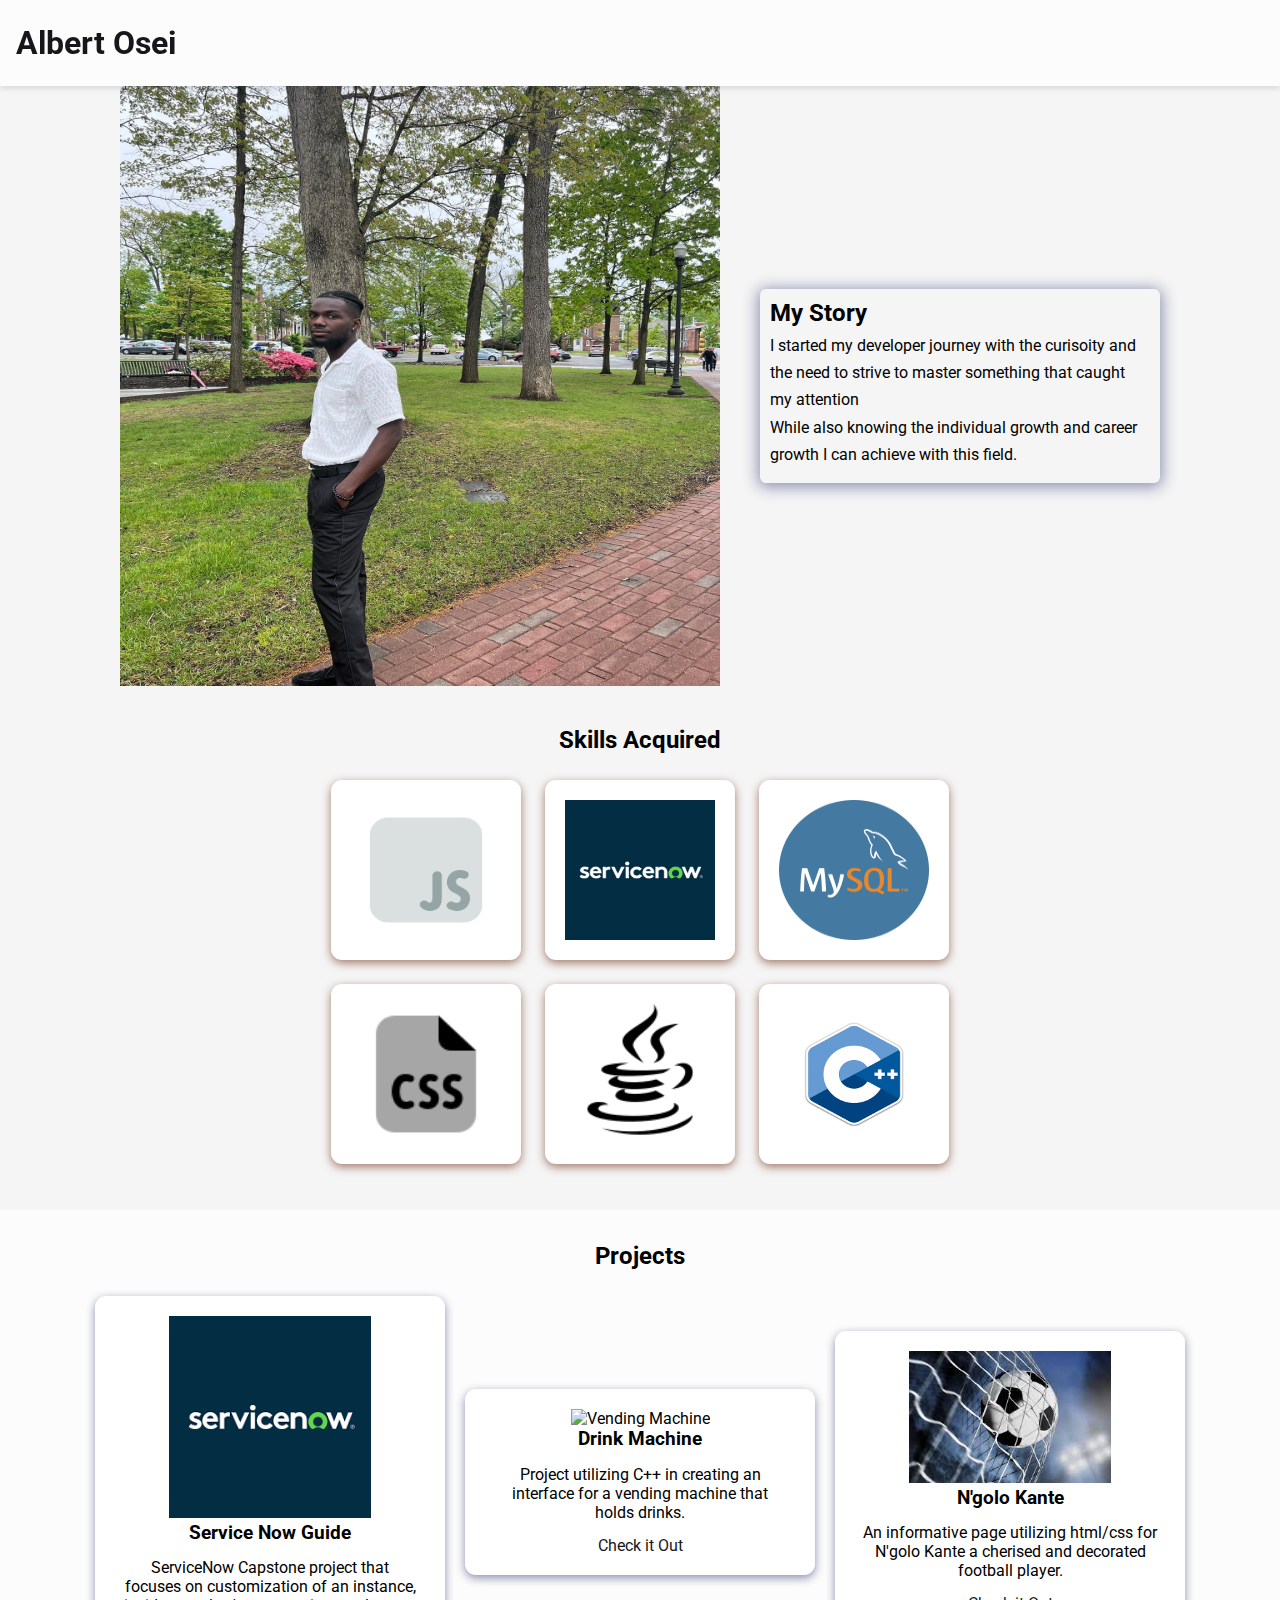
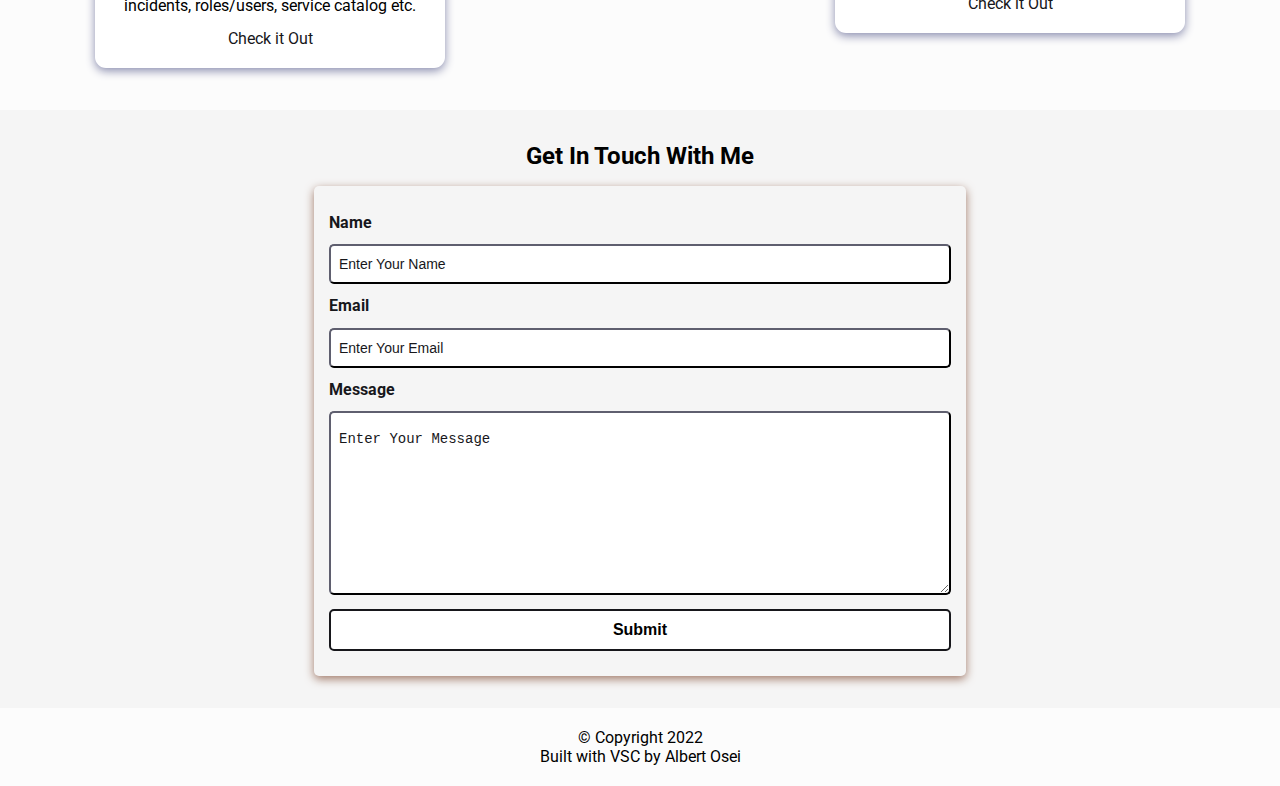
==== index.html @ f2a3d7dc "first commit" ====
<!DOCTYPE html>
<html lang="en">
<head>
    <meta charset="UTF-8">
    <meta http-equiv="X-UA-Compatible" content="IE=edge">
    <meta name="viewport" content="width=device-width,initial-scale=1.0">
    <title>Albert's Portfolio Site</title>
    <link rel="stylesheet" href="styles.css">

   
</head>








<body>
  

<!-- NAVIGATION BAR -->
  <nav>
    <h1>Albert Osei</h1>
    <ul class="navigation">
      <li><a href="#about" class="nav-link">About</a></li>
      <li><a href="#skills" class="nav-link">Skills</a>
      
      </li>
      <li><a href="#projects" class="nav-link">Projects</a></li>
      <li><a href="#contact" class="nav-link">Contact</a></li>
    </ul>
    <button class="burger-menu" id="burger-menu">
      <ion-icon class="bars" name="menu-outline"></ion-icon>
    </button>
</nav>


 <!--
<div class ="wrap">
    <table>
<tr> <img src="https://st.depositphotos.com/2101611/3925/v/600/depositphotos_39258143-stock-illustration-businessman-avatar-profile-picture.jpg" width="150" height="150" ></tr>
<tr>I enivision to create and bring into the world something never seen before. <br> Inspiring Developer! </tr>
 
</table>
</div>
-->

<section class="hero" id="about">
    <img 
      src="5B43AF93-CAD8-400E-AFCD-1ECDB737BDF1.jpg"
      alt="profile pic"
      loading="lazy"
      class="hero-img"
    />
    <div class="bio animate__animated animate__shakeX">
      <h2 class="bio-title">My Story</h2>
      <p class="bio-text">
       I started my developer journey with the curisoity and the need to strive to master something that caught my attention <br> While also knowing the individual growth and career growth I can achieve with this field.
      </p>
    </div>
</section>

<!-- Skills Section -->
<section class="skills" id="skills">
    <h2 class="skill-header">Skills Acquired</h2>

    <div class="skills-wrapper">
      <div class="first-set animate__animated animate__pulse">
        <img
          src="icons8-javascript-192.png"
          alt="Javascript"
          loading="lazy"
          class="icon icon-card"
        />
        <img
          src="channels4_profile.jpg"
          alt="ServiceNOW"
          loading="lazy"
          class="icon icon-card"
        />
        <img
          src="logo-mysql-mysql-logo-png-images-are-download-crazypng-21.png"
          alt="MySql"
          loading="lazy"
          class="icon icon-card"
        />
      </div>

      <div class="second-set animate__animated animate__pulse">
        <img
          src="icons8-css-filetype-96.png"
          alt="CSS"
          loading="lazy"
          class="icon icon-card"
        />
        <img
          src="icons8-java-120.png"
          alt="Java"
          loading="lazy"
          class="icon icon-card"
        />
        <img
          src="images.png"
          alt="C++ image"
          loading="lazy"
          class="icon icon-card"
        />
      </div>
    </div>
  </section>

  <!-- Projects Section -->
  <section class="projects" id="projects">
    <h2 class="projects-title">Projects</h2>
    <div class="projects-container">
      <div class="project-container project-card">
        <img
          src="serviceNow project banner"
          alt="ServiceNow Quick Guide"
          loading="lazy"
          class="project-pic"
        />
        <h3 class="project-title">Service Now Guide</h3>
        <p class="project-details">
          ServiceNow Capstone project that focuses on customization of an instance, incidents, roles/users, service catalog etc.  
        </p>
        <a href="zoom_1.mp4" target="_blank" class="project-link">Check it Out</a>
      </div>
      <div class="project-container project-card">
        <img
          src="/Users/albertosei/Desktop/Web development/images.jpeg"
          alt="Vending Machine"
          loading="lazy"
          class="project-pic"
        />
        <h3 class="project-title">Drink Machine</h3>
        <p class="project-details">
          Project utilizing C++ in creating an interface for a vending machine that holds drinks.
        </p>
        <a href="main.cpp" target="_blank" class="project-link">Check it Out</a>
      </div>
      <div class="project-container project-card">
        <img
          src="football project pic"
          alt=""
          loading="lazy"
          class="project-pic"
        />
        <h3 class="project-title">N'golo Kante</h3>
        <p class="project-details">
          An informative page utilizing html/css for N'golo Kante a cherised and decorated football player.
        </p>
        <a href="/Users/albertosei/Desktop/Web development/N'Golo Kante tribute page/index.html" target="_blank" class="project-link">Check it Out</a>
      </div>
    </div>
  </section>

  <!-- Resume and Cover Letter -->
  
  <!--
    <section class="projects" id="projects">
    <h2 class="projects-title">Projects</h2>
    <div class="projects-container">
      <div class="project-container project-card">
        <img
          src="serviceNow project banner"
          alt="ServiceNow Quick Guide"
          loading="lazy"
          class="project-pic"
        />
        <h3 class="project-title">Service Now Guide</h3>
        <p class="project-details">
          ServiceNow Capstone project that focuses on customization of an instance, incidents, roles/users, service catalog etc.  
        </p>
        <a href="/Users/albertosei/Desktop/Web development/ Resume for infosys.pdf" target="_blank" class="project-link">Check it Out</a>
      </div>
      <div class="project-container project-card">
        <img
          src="/Users/albertosei/Desktop/Web development/images.jpeg"
          alt="Vending Machine"
          loading="lazy"  
          class="project-pic"
        />
        <h3 class="project-title">Drink Machine</h3>
        <p class="project-details">
          Project utilizing C++ in creating an interface for a vending machine that holds drinks.
        </p>
        <a href="main.cpp" target="_blank" class="project-link">Check it Out</a>
      </div>
     
    </div>
  </section>   
-->



  <!-- Contact Section -->
  <section class="contact" id="contact">
    <h2>Get In Touch With Me</h2>
    <div class="contact-form-container">
      <div class="contact-form">
        <form action="https://mail.google.com/mail/u/0/?ogbl#inbox" method="POST" >
          <div class="form-control">
            <label for="name">Name</label>
            <input
              type="text"
              id="name"
              name="sender-name"
              placeholder="Enter Your Name"
              class="input-field"
              required
            />
          </div>
          <div class="form-control">
            <label for="email">Email</label>
            <input
              type="email"
              id="email"
              name="sender-email"
              placeholder="Enter Your Email"
              class="input-field"
              required
            />
          </div>
          <div class="form-control">
            <label for="message">Message</label>
            <textarea
              id="message"
              cols="60"
              rows="10"
              placeholder="Enter Your Message"
              name="message"
              class="input-field"
              required
            ></textarea>
          </div>
          <input
            type="submit"
            value="Submit"
            id="submit-btn"
            class="submit-btn"
          />
        </form>
      </div>
    </div>
  </section>

  <!-- Socials -->
  <!--
  <div class="socials">
    <a href="#" target="_blank"
      ><img
        src="assets/icons/icons8-twitter-circled.gif"
        alt="Twitter"
        loading="lazy"
        class="socicon"
    /></a>
    <a href="#" target="_blank"
      ><img
        src="assets/icons/icons8-instagram.gif"
        alt="Instagram"
        loading="lazy"
        class="socicon"
    /></a>
    <a href="#" target="_blank"
      ><img
        src="assets/icons/icons8-linkedin-circled.gif"
        alt="Linkedin"
        loading="lazy"
        class="socicon"
    /></a>
    <a href="#" target="_blank"
      ><img src="assets/icons/icons8-github.gif" alt="Github" class="socicon"
    /></a>
  -->
  
  <!-- Scroll -->

  <!-- Scroll -->

<!-- // scroll to top functionality -->
<!--
    const scrollUp = document.querySelector("#scroll-up");
    
    scrollUp.addEventListener("click", () => {
      window.scrollTo({
        top: 0,
        left: 0,
        behavior: "smooth",
      });
    });

    
        <i class="scroll-up" id="scroll-up"
        ><img
          src="https://img.icons8.com/ios-glyphs/30/000000/up-squared.png"
          class="socicon up-arrow"
          alt="scroll-up"
      /></i>
  
    
  
   <hr>
    
    <h3> Education Progression</h3>
    
    <ul>`
        <li> <a href="https://folwell.mtholly.k12.nj.us/">Gertrude C. Folwell Elementry School</a></li>
    <li>
        <a href="https://holbein.mtholly.k12.nj.us/">Holbein middle shool</a></li>
    <li><a href= "https://www.rvrhs.com/">Rancocas Valley Regional High school</a></li>
    
    <li><a href="https://rcbc.edu/">Rowan college at burlington county</a></li>
    
    <li><a href="https://www.rowan.edu/">Rowan University</a></li>
</ul>



<hr>

<a href="Resumeforinfosys.html" > Resume </a>



<br>





<a href="contacts.html">Contact list</a>
<hr>
<h3>Work Experience</h3>

<table cellspacing="10">
    <thead>
        <th>Date</th>
        <th>Company</th>
    </thead>
    <tr>
    <td>2019-Present </td>
    <td>Amazon</td>
    </tr>
    <tr>
<td>2017-2019</td>
<td>Arby's</td>
    </tr>

<a href="#skills 
</table>
<hr>
<h3>Skills</h3>
<table cellspacing="10">
<tr>
<td>Html &#11088 &#11088 &#11088 &#11088;</td>
<td>Css &#11088 &#11088;</td>
</tr>
<tr>
    <td>Javascript &#11088 &#11088 &#11088 &#11088;</td>
   <td>SQL &#11088 &#11088;</td>
</tr>
</table>
</a> 
-->


<!-- Footer -->
<footer>
  <p class="copy">&copy; Copyright 2022</p>
  <p class="copy">
    Built with VSC by
      Albert Osei
  </p>
</footer>

</body>

 

</html>
---- styles.css ----
@import url("https://fonts.googleapis.com/css2?family=Roboto:ital,wght@0,400;0,900;1,700&display=swap");

/* Variables */
:root {
  --font-family: "Roboto", sans-serf;
  --normal-font: 400;
  --bold-font: 700;
  --bolder-font: 900;
  --bg-color: #fcfcfcee;
  --primary-color: #17171b;
  --secondary-color: #141f53;
  --primary-shadow: #8b8eaf;
  --secondary-shadow: #a17a69;
  --bottom-margin: 0.5rem;
  --bottom-margin-2: 1rem;
  --line-height: 1.7rem;
  --transition: 0.3s;
}
/* Variables end */

html {
  scroll-behavior: smooth;
}

/* CSS Resets */
* {
  margin: 0;
  padding: 0;
  box-sizing: border-box;
}

ul {
  list-style-type: none;
}

a {
  text-decoration: none;
  color: var(--primary-color);
}

a:hover {
  color: var(--secondary-color);
}

body {
  font-family: var(--font-family);
  background-color: whitesmoke;
}

/* NAVIGATION BAR */
nav {
    position: sticky;
    top: 0;
    left: 0;
    z-index: 1;
    display: flex;
    align-items: center;
    justify-content: space-between;
    padding: 1.5rem 3.5rem;
    background-color: var(--bg-color);
    box-shadow: 0 3px 5px rgba(0, 0, 0, 0.1);
  }
  
  nav h1 {
    color: var(--primary-color);
  }
  
  nav a {
    color: var(--primary-color);
    transition: var(--transition);
  }
  nav a:hover {
    color: var(--secondary-color);
    border-bottom: 2px solid var(--secondary-color);
  }
  
  nav ul {
    display: flex;
    gap: 1.9rem;
    position: fixed;
    background-color: var(--bg-color);
    flex-direction: column;
    top: 86px;
    left: 10%;
    width: 80%;
    text-align: center;
    transform: translateX(120%);
    transition: transform 0.5s ease-in;

  }
  
  nav ul li {
    font-weight: var(--bold-font);
    margin: 8px;
  }

  .burger-menu {
    color: var(--primary-color);
    font-size: 2rem;
    border: 0;
    background-color: transparent;
    cursor: pointer;
    /* display: block; */
  }
   nav ul.show {
    transform: translateX(0);
  }
   
  

  /* Profile Pic with Text */
  .wrap {
    float:left;
    padding: 0 20px 20px 0;
    color: blue;
   }




    /* Hero Section */

    .hero {
      display: flex;
      align-items: center;
      justify-content: center;
      gap: 2.5rem;
      max-width: 68.75rem;
      margin: auto;
    }

    .hero img {
      height: 37.5rem;
      width: 37.5rem;
    }
    
    .bio {
      width: 25rem;
      padding: 0.625rem;
      border-radius: 6px;
      box-shadow: 0px 2px 15px 2px var(--primary-shadow);
    }
    
    .bio h1 {
      margin-bottom: var(--bottom-margin);
    }
    
    .bio p {
      line-height: var(--line-height);
      padding: 0.3rem 0;
    }

    /* SKills Section */
    .skills {
      max-width: 68.75rem;
      margin: auto;
      text-align: center;
      margin-top: 2.5rem;
    }
    
    .skill-header {
      margin-bottom: 1rem;
    }
    
    .skills-wrapper img {
      padding: 1.25rem;
    }
    
    .icon {
      width: 11.875rem;
      height: 11.25rem;
    }

    .icon-card {
      background-color: #fff;
      border-radius: 11px;
      box-shadow: 0 3px 10px var(--secondary-shadow);
      padding: 20px;
      margin: 10px;
    }


  /* Projects Section */
  .projects {
    background-color: var(--bg-color);
    padding: 32px 0;
    margin-top: 2rem;
  }
  
  .project-pic {
    width: 65%;
    height: 60%;
  }
  
  .projects-container {
    display: flex;
    align-items: center;
    justify-content: center;
  }

  .projects-title {
    text-align: center;
    margin-bottom: 1rem;
  }
  
  .project-container {
    text-align: center;
    width: 21.875rem;
    padding: 1rem;
  }

  .project-container p {
    padding: 0.4rem;
  }
  
  .project-title {
    margin-bottom: var(--bottom-margin);
  }
  
  .project-details {
    margin-bottom: var(--bottom-margin);
  }
  
  .project-card {
    background-color: #fff;
    border-radius: 11px;
    box-shadow: 0 3px 10px var(--primary-shadow);
    padding: 20px;
    margin: 10px;
  }

  /* Contact Session */
  .contact {
    margin-top: 2rem;
  }
  
  .contact h2 {
    text-align: center;
    margin-bottom: var(--bottom-margin-2);
  }
  
  .contact-form-container {
    max-width: 40.75rem;
    margin: 0 auto;
    padding: 0.938rem;
    border-radius: 5px;
    box-shadow: 0 3px 10px var(--secondary-shadow);
  }
  
  .contact-form-container label {
    line-height: 2.7em;
    font-weight: var(--bold-font);
    color: var(--primary-color);
  }
  
  .contact-form-container textarea {
    min-height: 6.25rem;
    font-size: 14px;
  }
  
  .contact-form-container .input-field {
    width: 100%;
    padding-top: 10px;
    padding-bottom: 10px;
    border-radius: 5px;
    border: none;
    border: 2px outset var(--primary-color);
    font-size: 0.875rem;
    outline: none;
  }

  .input-field::placeholder {
    padding: 0.5rem;
    color: var(--primary-color);
  }
  
  .submit-btn {
    width: 100%;
    padding: 10px;
    margin: 10px 0;
    background-color: #fff;
    border: 2px solid var(--primary-color);
    border-radius: 5px;
    font-size: 1rem;
    font-weight: var(--bold-font);
    transition: var(--transition);
  }

  .submit-btn:hover {
    background-color: var(--primary-color);
    border: 2px solid var(--primary-color);
    cursor: pointer;
  }

/* Socials */
.socials {
  display: flex;
  flex-direction: column;
  position: fixed;
  right: 1%;
  bottom: 50%;
}

.socicon {
  width: 2rem;
  height: 2rem;
}


/* Footer */
footer {
  background-color: var(--bg-color);
  padding: 1.25rem;
  text-align: center;
  margin: 2rem 0 0;
}

/* Scroll */
.scroll-up {
  position: fixed;
  right: 0.5%;
  bottom: 3%;
  cursor: pointer;
}

.up-arrow {
  width: 3rem;
  height: 3rem;
}

/* Making Page Responsive */

@media screen and (max-width: 720px) {
  /*changes reflects on screen with a width of 720px and below*/
}

nav {
  padding: 1.5rem 1rem;
}

/*

body {
    background-color: #d9ebeb;
background-image: url(images-2.jpeg);
background-position: 500px;
}

hr {  border-top-style: dotted;
border-color: black;
border-width: 1px;

}

h3 {
    color:#66BFBF;
}
h1 {
text-align:right;
    color:#66BFBF;
}
*/

/* Profile picture img */
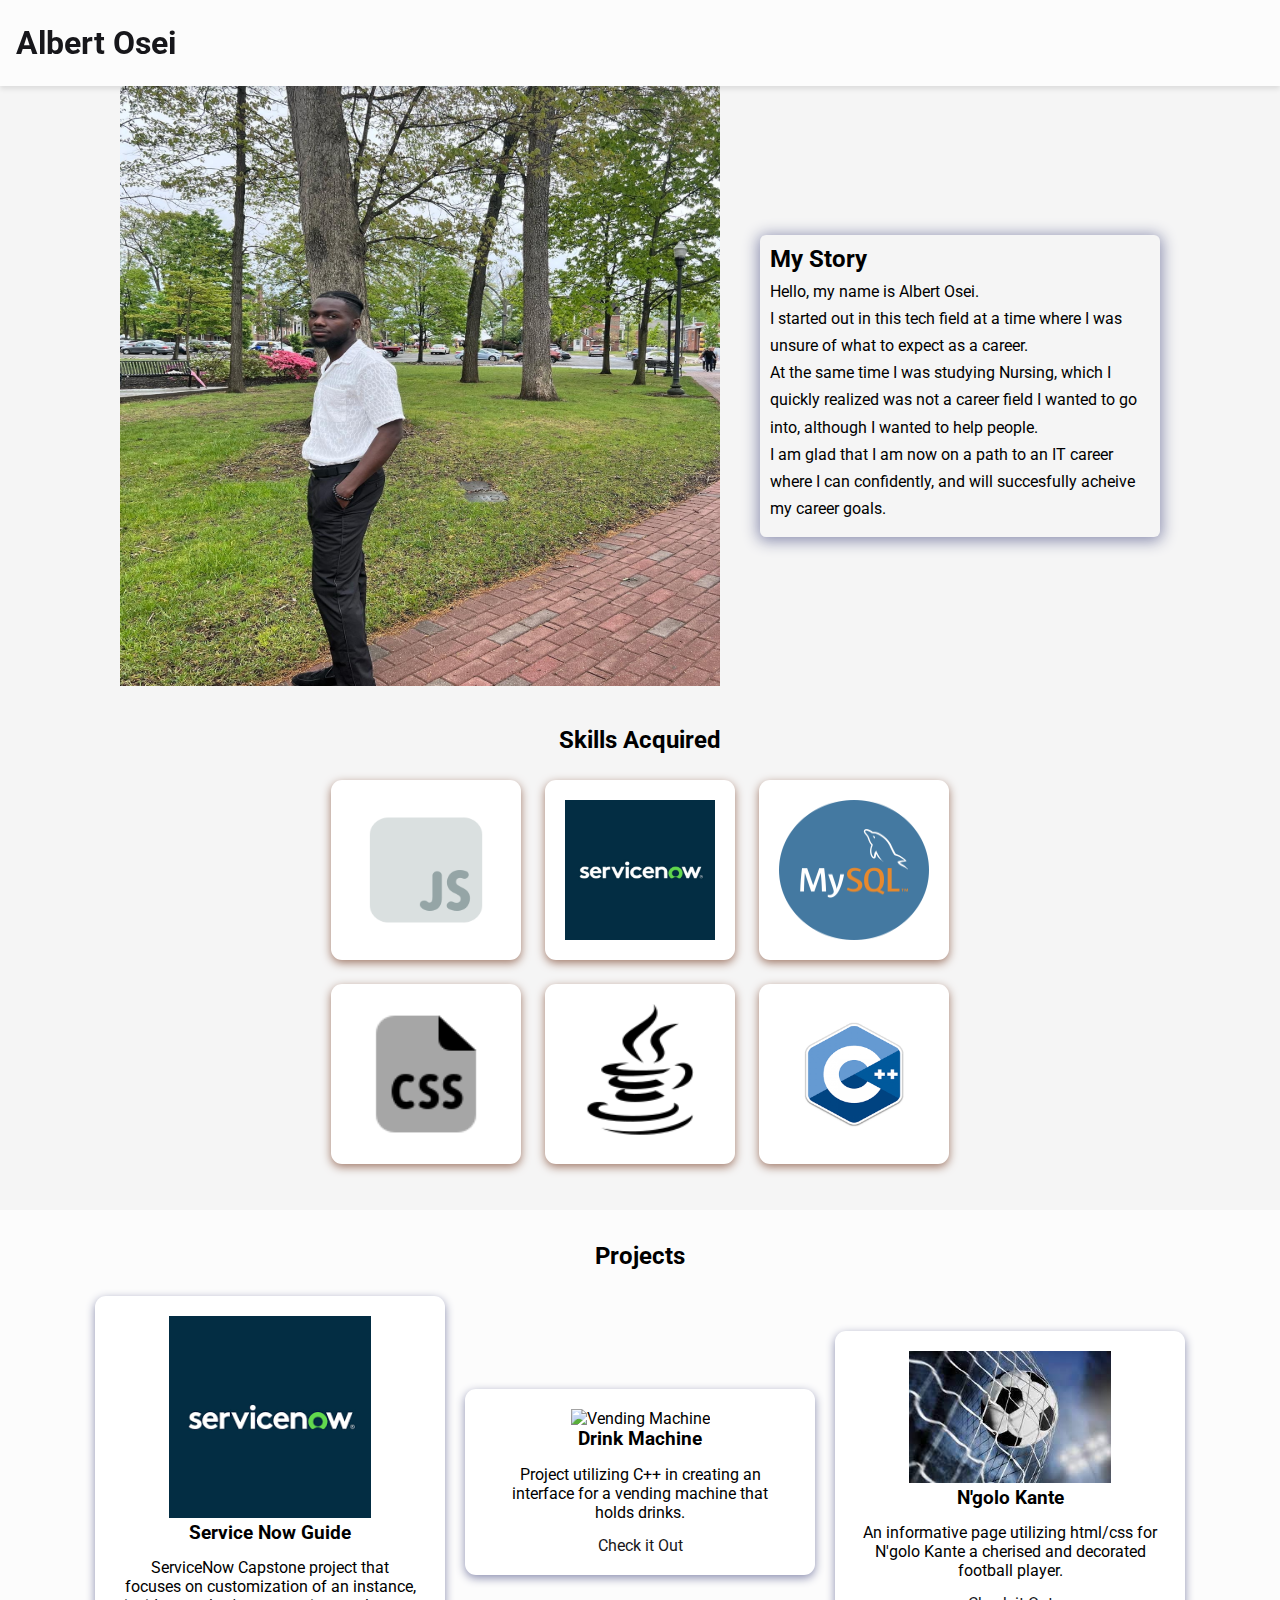
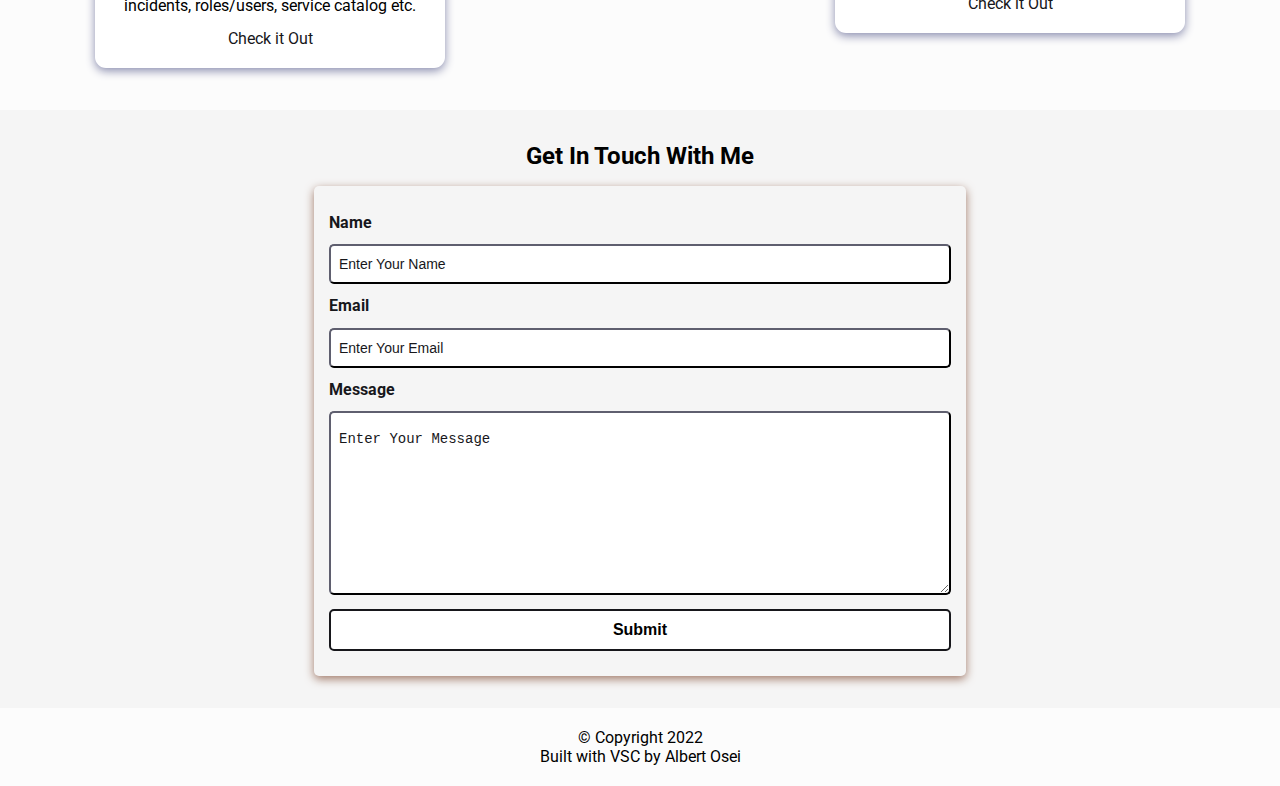
==== commit 544fa61a: "changes" ====
--- a/index.html
+++ b/index.html
@@ -57,7 +57,7 @@
     <div class="bio animate__animated animate__shakeX">
       <h2 class="bio-title">My Story</h2>
       <p class="bio-text">
-       I started my developer journey with the curisoity and the need to strive to master something that caught my attention <br> While also knowing the individual growth and career growth I can achieve with this field.
+       Hello, my name is Albert Osei. <br> I started out in this tech field at a time where I was unsure of what to expect as a career. <br> At the same time I was studying Nursing, which I quickly realized was not a career field I wanted to go into, although I wanted to help people. <br> I am glad that I am now on a path to an IT career where I can confidently, and will succesfully acheive my career goals. 
       </p>
     </div>
 </section>
